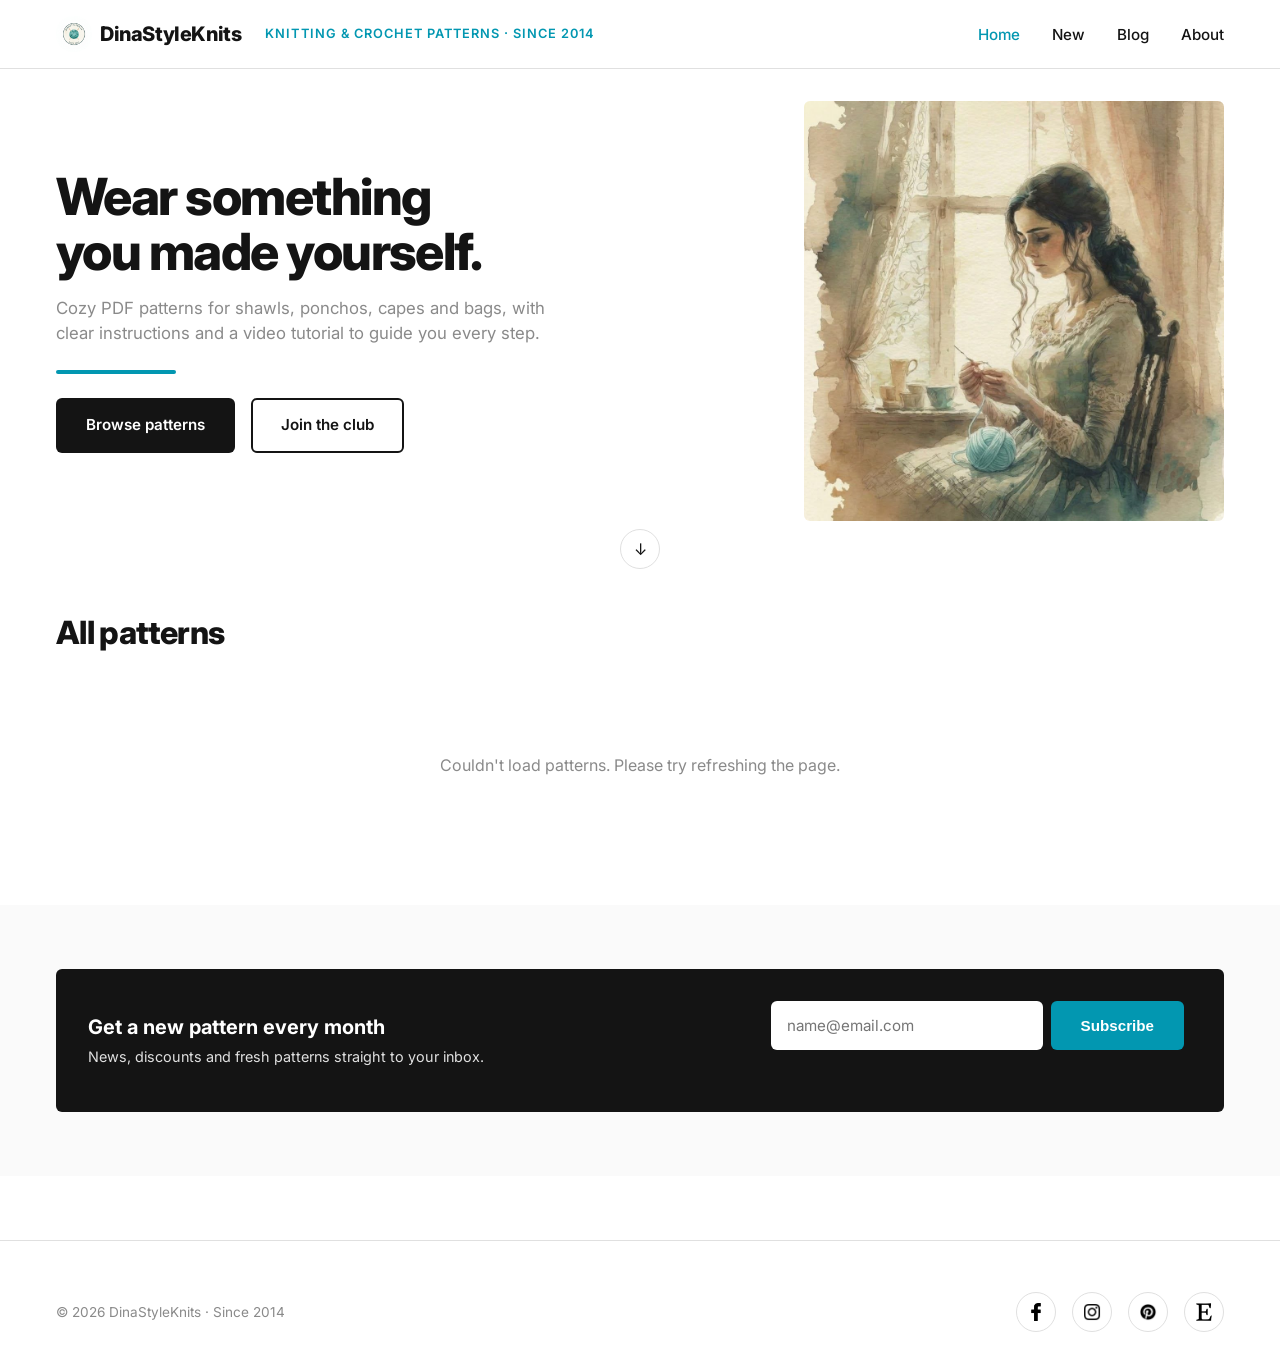
==== frontend/index.html @ 3f5d44da "Make hero illustration clickable, linking to Etsy listing" ====
<!DOCTYPE html>
<html lang="en">
<head>
  <meta charset="UTF-8" />
  <meta name="viewport" content="width=device-width, initial-scale=1.0" />
  <title>DinaStyleKnits — Modern Knit &amp; Crochet Patterns</title>
  <meta name="description" content="Cozy, wearable knit and crochet patterns — PDF + video tutorials. Sustainable accessories since 2014." />
  <link rel="icon" href="static/images/emblem.png" />
  <link rel="stylesheet" href="css/style.css" />
</head>
<body data-page="home">

  <header class="site-header" id="site-header"></header>

  <main>
    <section class="hero">
      <div class="container hero__inner">
        <div class="hero__content">
          <h1 class="hero__title">Wear something<br />you made yourself.</h1>
          <p class="hero__subtitle">
            Cozy PDF patterns for shawls, ponchos, capes and bags, with clear
            instructions and a video tutorial to guide you every step.
          </p>
          <span class="hero__title-accent"></span>
          <div class="hero__actions">
            <a class="btn btn-primary" href="#all-patterns">Browse patterns</a>
            <a class="btn btn-outline" href="#subscribe">Join the club</a>
          </div>
        </div>
        <a class="hero__image" href="https://www.etsy.com/shop/DinaStyleKnits?ref=shop-header-name&listing_id=279140232&from_page=listing&section_id=34374086" target="_blank" rel="noopener">
          <img src="static/images/hero-illustration.png" alt="Woman knitting by the window" />
        </a>
      </div>
      <div class="scroll-cue">
        <a href="#all-patterns" aria-label="Scroll to all patterns">↓</a>
      </div>
    </section>

    <section class="section" id="all-patterns">
      <div class="container">
        <div class="section__header">
          <h2 class="section__title">All patterns</h2>
        </div>
        <div class="pattern-grid" id="all-patterns-grid">
          <p class="grid-loading">Loading…</p>
        </div>
      </div>
    </section>

    <section class="section section--muted" id="subscribe">
      <div class="container">
        <div class="subscribe">
          <div class="subscribe__text">
            <h3>Get a new pattern every month</h3>
            <p>News, discounts and fresh patterns straight to your inbox.</p>
          </div>
          <form class="subscribe__form" id="subscribe-form">
            <input type="email" name="email" placeholder="name@email.com" required />
            <button type="submit" class="btn btn-accent">Subscribe</button>
            <p class="subscribe__message"></p>
          </form>
        </div>
      </div>
    </section>
  </main>

  <footer class="site-footer" id="site-footer"></footer>

  <script src="js/config.js"></script>
  <script src="js/api.js"></script>
  <script src="js/layout.js"></script>
  <script src="js/pattern-card.js"></script>
  <script src="js/subscribe.js"></script>
  <script src="js/home.js"></script>
</body>
</html>
---- frontend/css/style.css ----
/* =========================================================================
   DinaStyleKnits — дизайн-система
   Палітра затверджена замовницею: білий / чорний + яскравий бірюзовий (з банера)
   Мінімалізм: багато повітря, мінімум декору, акцент лише на кольорі й типографіці
   ========================================================================= */

@import url('https://fonts.googleapis.com/css2?family=Inter:wght@400;500;600;700;800&family=Alex+Brush&display=swap');

:root {
  /* Кольори — див. звіт з аналізу палітри (HEX виміряно напряму з банера/емблеми) */
  --color-accent: #0297B1;
  --color-accent-dark: #017792;
  --color-accent-light: #E3F5F8;
  --color-black: #141414;
  --color-white: #FFFFFF;
  --color-gray-50: #FAFAFA;
  --color-gray-100: #F2F2F2;
  --color-gray-300: #E0E0E0;
  --color-gray-500: #8A8A8A;

  /* Типографіка */
  --font-body: 'Inter', system-ui, -apple-system, sans-serif;

  /* Відступи (базова шкала 8px) */
  --space-1: 8px;
  --space-2: 16px;
  --space-3: 24px;
  --space-4: 32px;
  --space-6: 48px;
  --space-8: 64px;
  --space-10: 96px;

  --radius: 6px;
  --max-width: 1200px;
}

* {
  box-sizing: border-box;
}

html {
  scroll-behavior: smooth;
}

body {
  margin: 0;
  font-family: var(--font-body);
  color: var(--color-black);
  background: var(--color-white);
  line-height: 1.5;
  -webkit-font-smoothing: antialiased;
}

img {
  max-width: 100%;
  display: block;
}

a {
  color: inherit;
  text-decoration: none;
}

.container {
  max-width: var(--max-width);
  margin: 0 auto;
  padding: 0 var(--space-2);
}

/* Видимий фокус для клавіатурної навігації — не прибираємо outline, лише стилізуємо */
a:focus-visible,
button:focus-visible,
input:focus-visible {
  outline: 2px solid var(--color-accent);
  outline-offset: 2px;
}

/* ================= HEADER / NAV ================= */

.site-header {
  border-bottom: 1px solid var(--color-gray-300);
  position: sticky;
  top: 0;
  background: var(--color-white);
  z-index: 100;
}

.site-header__inner {
  display: flex;
  align-items: center;
  padding: var(--space-2) var(--space-2);
  max-width: var(--max-width);
  margin: 0 auto;
}

.brand {
  display: flex;
  align-items: center;
  gap: var(--space-1);
  font-weight: 800;
  font-size: 1.25rem;
  letter-spacing: -0.02em;
}

.brand img {
  height: 36px;
  width: 36px;
  border-radius: 50%;
}

.header-tagline {
  margin: 0 0 0 var(--space-3);
  text-transform: uppercase;
  letter-spacing: 0.08em;
  font-size: 0.8rem;
  font-weight: 600;
  color: var(--color-accent);
  white-space: nowrap;
}

.nav-links {
  display: flex;
  gap: var(--space-4);
  list-style: none;
  margin: 0 0 0 auto;
  padding: 0;
}

.nav-links a {
  font-weight: 500;
  font-size: 0.95rem;
  transition: color 0.15s ease;
}

.nav-links a:hover,
.nav-links a.is-active {
  color: var(--color-accent);
}

.nav-toggle {
  display: none;
  background: none;
  border: none;
  cursor: pointer;
  padding: var(--space-1);
}

.nav-toggle span {
  display: block;
  width: 24px;
  height: 2px;
  background: var(--color-black);
  margin: 5px 0;
  transition: transform 0.2s ease, opacity 0.2s ease;
}

/* ================= BUTTONS ================= */

.btn {
  display: inline-flex;
  align-items: center;
  justify-content: center;
  gap: var(--space-1);
  padding: 14px 28px;
  border-radius: var(--radius);
  font-weight: 600;
  font-size: 0.95rem;
  border: 2px solid transparent;
  cursor: pointer;
  transition: background 0.15s ease, color 0.15s ease, border-color 0.15s ease;
  min-height: 44px; /* зручний touch-таргет для мобільних */
}

.btn-primary {
  background: var(--color-black);
  color: var(--color-white);
}

.btn-primary:hover {
  background: var(--color-accent-dark);
}

.btn-outline {
  background: transparent;
  border-color: var(--color-black);
  color: var(--color-black);
}

.btn-outline:hover {
  border-color: var(--color-accent);
  color: var(--color-accent);
}

.btn-accent {
  background: var(--color-accent);
  color: var(--color-white);
}

.btn-accent:hover {
  background: var(--color-accent-dark);
}

/* ================= HERO ================= */

.hero {
  padding: var(--space-4) 0 var(--space-2);
}

.hero__inner {
  display: grid;
  grid-template-columns: 1.1fr 0.9fr;
  gap: var(--space-6);
  align-items: center;
}

.hero__content {
  display: flex;
  flex-direction: column;
  justify-content: center;
}

.hero__title {
  font-size: clamp(2rem, 4vw, 3.25rem);
  font-weight: 800;
  letter-spacing: -0.03em;
  line-height: 1.08;
  margin: 0 0 var(--space-2);
}

.hero__title-accent {
  display: block;
  width: 120px;
  height: 4px;
  background: var(--color-accent);
  border-radius: 2px;
  margin: 0 0 var(--space-3);
}

.hero__subtitle {
  font-size: 1.05rem;
  color: var(--color-gray-500);
  max-width: 46ch;
  margin: 0 0 var(--space-3);
}

.hero__actions {
  display: flex;
  gap: var(--space-2);
  flex-wrap: wrap;
}

.hero__image {
  display: block;
  aspect-ratio: 1 / 1;
  background: var(--color-gray-100);
  border-radius: var(--radius);
  overflow: hidden;
  max-width: 420px;
  margin-left: auto;
}

.hero__image img {
  width: 100%;
  height: 100%;
  object-fit: cover;
}

.scroll-cue {
  display: flex;
  justify-content: center;
  margin-top: var(--space-1);
}

.scroll-cue a {
  width: 40px;
  height: 40px;
  border: 1px solid var(--color-gray-300);
  border-radius: 50%;
  display: flex;
  align-items: center;
  justify-content: center;
}

/* ================= SECTIONS ================= */

.section {
  padding: var(--space-8) 0;
}

/* Секція одразу під hero — верхній відступ менший, бо hero вже має власний
   нижній відступ; без цього між блоками лишається забагато порожнього місця */
#all-patterns {
  padding-top: var(--space-3);
}

.section--muted {
  background: var(--color-gray-50);
}

.section__header {
  display: flex;
  justify-content: space-between;
  align-items: flex-end;
  margin-bottom: var(--space-4);
  gap: var(--space-2);
  flex-wrap: wrap;
}

.section__title {
  font-size: clamp(1.5rem, 3vw, 2rem);
  font-weight: 800;
  letter-spacing: -0.02em;
  margin: 0;
}

.section__link {
  font-weight: 600;
  font-size: 0.9rem;
  border-bottom: 1px solid currentColor;
  padding-bottom: 2px;
}

.section__link:hover {
  color: var(--color-accent);
}

/* ================= PATTERN GRID / CARDS ================= */

.pattern-grid {
  display: grid;
  grid-template-columns: repeat(3, 1fr);
  gap: var(--space-3);
}

.pattern-card {
  display: block;
}

.pattern-card__image {
  aspect-ratio: 1 / 1;
  background: var(--color-gray-100);
  border-radius: var(--radius);
  overflow: hidden;
  margin-bottom: var(--space-1);
}

.pattern-card__image img {
  width: 100%;
  height: 100%;
  object-fit: contain;
  transition: transform 0.3s ease;
}

.pattern-card:hover .pattern-card__image img {
  transform: scale(1.04);
}

.pattern-card__title {
  font-weight: 600;
  font-size: 0.95rem;
  margin: 0 0 4px;
  transition: color 0.15s ease;
}

.pattern-card:hover .pattern-card__title {
  color: var(--color-accent);
}

.pattern-card__price {
  color: var(--color-gray-500);
  font-size: 0.9rem;
  margin: 0;
}

.badge-new {
  display: inline-block;
  vertical-align: middle;
  margin-right: 6px;
  transform: translateY(-1px);
  background: var(--color-accent);
  color: var(--color-white);
  font-size: 0.7rem;
  font-weight: 700;
  text-transform: uppercase;
  letter-spacing: 0.04em;
  padding: 3px 8px;
  border-radius: 4px;
}

.grid-loading,
.grid-empty {
  grid-column: 1 / -1;
  text-align: center;
  color: var(--color-gray-500);
  padding: var(--space-6) 0;
}

/* ================= PATTERN DETAIL PAGE ================= */

.pattern-detail {
  display: grid;
  grid-template-columns: 1fr 1fr;
  gap: var(--space-6);
  align-items: start;
}

.pattern-detail__image {
  border-radius: var(--radius);
  overflow: hidden;
  background: var(--color-gray-100);
  aspect-ratio: 1 / 1;
}

.pattern-detail__image img {
  width: 100%;
  height: 100%;
  object-fit: contain;
}

.pattern-detail__price {
  font-size: 1.5rem;
  font-weight: 700;
  color: var(--color-accent);
  margin: var(--space-1) 0 var(--space-3);
}

.pattern-detail__description {
  color: var(--color-gray-500);
  margin-bottom: var(--space-3);
  white-space: pre-line;
}

.breadcrumb {
  font-size: 0.85rem;
  color: var(--color-gray-500);
  margin-bottom: var(--space-3);
}

.breadcrumb a:hover {
  color: var(--color-accent);
}

/* ================= SUBSCRIBE ================= */

.subscribe {
  background: var(--color-black);
  color: var(--color-white);
  border-radius: var(--radius);
  padding: var(--space-4);
  display: flex;
  justify-content: space-between;
  align-items: center;
  gap: var(--space-3);
  flex-wrap: wrap;
}

.subscribe__text h3 {
  margin: 0 0 4px;
  font-size: 1.25rem;
}

.subscribe__text p {
  margin: 0;
  color: var(--color-gray-300);
  font-size: 0.9rem;
}

.subscribe__form {
  display: flex;
  gap: var(--space-1);
  flex-wrap: wrap;
}

.subscribe__form input[type="email"] {
  padding: 12px 16px;
  border-radius: var(--radius);
  border: none;
  font-family: var(--font-body);
  font-size: 0.95rem;
  min-width: 240px;
  min-height: 44px;
}

.subscribe__message {
  width: 100%;
  font-size: 0.85rem;
  margin-top: var(--space-1);
}

.subscribe__message.is-success {
  color: #7CE0C6;
}

.subscribe__message.is-error {
  color: #FF9B9B;
}

/* ================= FOOTER ================= */

.site-footer {
  border-top: 1px solid var(--color-gray-300);
  padding: var(--space-6) 0 var(--space-4);
  margin-top: var(--space-8);
}

.site-footer__inner {
  display: flex;
  justify-content: space-between;
  align-items: center;
  flex-wrap: wrap;
  gap: var(--space-3);
}

.social-links {
  display: flex;
  gap: var(--space-2);
  list-style: none;
  margin: 0;
  padding: 0;
}

.social-links a {
  width: 40px;
  height: 40px;
  border-radius: 50%;
  border: 1px solid var(--color-gray-300);
  display: flex;
  align-items: center;
  justify-content: center;
  color: var(--color-black);
  transition: border-color 0.15s ease, color 0.15s ease;
}

.social-icon-img {
  width: 18px;
  height: 18px;
  object-fit: contain;
}

.social-links a:hover {
  border-color: var(--color-accent);
  color: var(--color-accent);
}

.footer-copy {
  color: var(--color-gray-500);
  font-size: 0.85rem;
}

/* ================= STUB PAGE (Blog / About) ================= */

.stub-page {
  padding: var(--space-10) 0;
  text-align: center;
}

.stub-page h1 {
  font-size: clamp(1.75rem, 4vw, 2.5rem);
  margin-bottom: var(--space-2);
}

.stub-page p {
  color: var(--color-gray-500);
  max-width: 50ch;
  margin: 0 auto;
}

/* =========================================================================
   МОБІЛЬНА АДАПТАЦІЯ
   База закладена вже зараз (за домовленістю), щоб пізніший платний етап
   був про доопрацювання, а не переписування з нуля.
   ========================================================================= */

@media (max-width: 900px) {
  .header-tagline {
    display: none;
  }

  .pattern-grid {
    grid-template-columns: repeat(2, 1fr);
  }

  .hero__inner {
    grid-template-columns: 1fr;
  }

  .hero__image {
    order: -1;
  }

  .pattern-detail {
    grid-template-columns: 1fr;
  }
}

@media (max-width: 640px) {
  .nav-toggle {
    display: block;
  }

  .header-tagline {
    display: none;
  }

  .nav-links {
    position: absolute;
    top: 100%;
    left: 0;
    right: 0;
    background: var(--color-white);
    border-bottom: 1px solid var(--color-gray-300);
    flex-direction: column;
    padding: var(--space-2);
    gap: var(--space-2);
    display: none;
  }

  .nav-links.is-open {
    display: flex;
  }

  .site-header__inner {
    position: relative;
  }

  .pattern-grid {
    grid-template-columns: repeat(2, 1fr);
    gap: var(--space-2);
  }

  .subscribe {
    flex-direction: column;
    align-items: flex-start;
  }

  .subscribe__form {
    width: 100%;
  }

  .subscribe__form input[type="email"] {
    flex: 1;
    min-width: 0;
  }

  .site-footer__inner {
    flex-direction: column;
    align-items: flex-start;
  }
}

@media (max-width: 420px) {
  .pattern-grid {
    grid-template-columns: 1fr;
  }
}
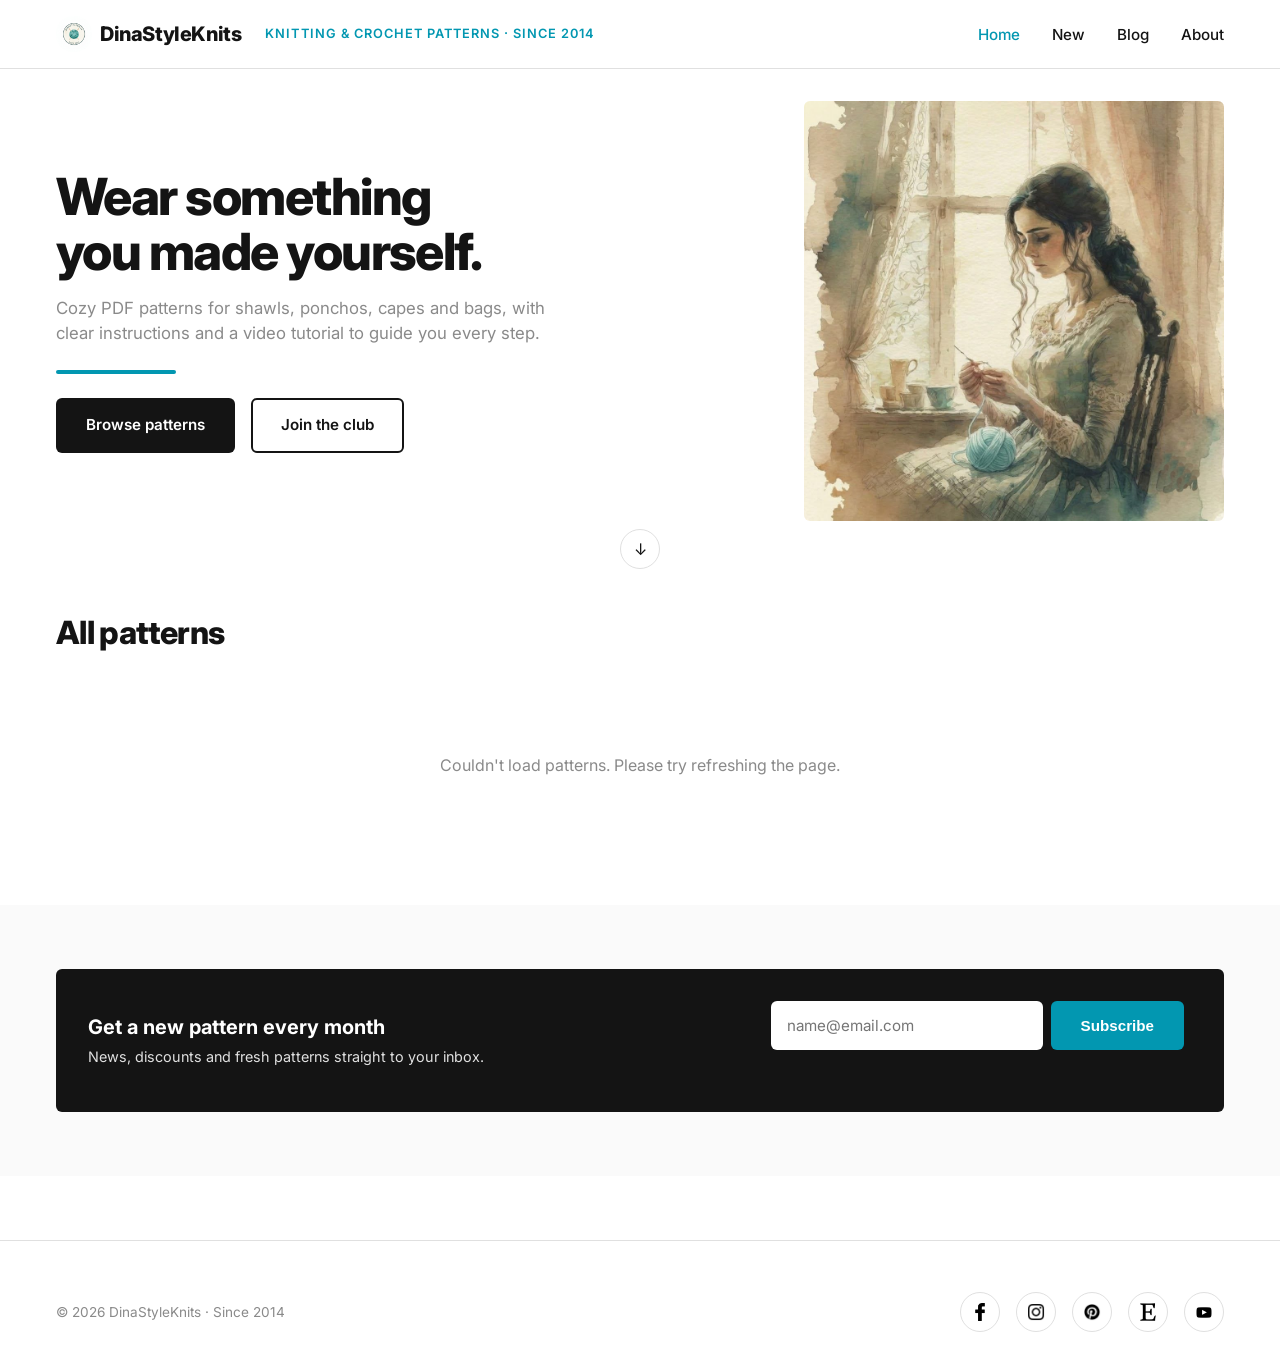
==== commit 68aca2e0: "Add subscribers tab, fix mobile overflow, OG tags, 404 page, Schema.org, cleanup" ====
--- a/frontend/index.html
+++ b/frontend/index.html
@@ -5,6 +5,14 @@
   <meta name="viewport" content="width=device-width, initial-scale=1.0" />
   <title>DinaStyleKnits — Modern Knit &amp; Crochet Patterns</title>
   <meta name="description" content="Cozy, wearable knit and crochet patterns — PDF + video tutorials. Sustainable accessories since 2014." />
+  <!-- Open Graph — картка попереднього перегляду при поширенні посилання в соцмережах/месенджерах.
+       ⚠️ Коли буде готовий постійний домен, замінити og:url і og:image на нього. -->
+  <meta property="og:type" content="website" />
+  <meta property="og:title" content="DinaStyleKnits — Modern Knit &amp; Crochet Patterns" />
+  <meta property="og:description" content="Cozy, wearable knit and crochet patterns — PDF + video tutorials. Sustainable accessories since 2014." />
+  <meta property="og:image" content="https://dinastyleknits.vercel.app/static/images/emblem.png" />
+  <meta property="og:url" content="https://dinastyleknits.vercel.app/index.html" />
+  <meta name="twitter:card" content="summary_large_image" />
   <link rel="icon" href="static/images/emblem.png" />
   <link rel="stylesheet" href="css/style.css" />
 </head>
--- a/frontend/css/style.css
+++ b/frontend/css/style.css
@@ -4,7 +4,7 @@
    Мінімалізм: багато повітря, мінімум декору, акцент лише на кольорі й типографіці
    ========================================================================= */
 
-@import url('https://fonts.googleapis.com/css2?family=Inter:wght@400;500;600;700;800&family=Alex+Brush&display=swap');
+@import url('https://fonts.googleapis.com/css2?family=Inter:wght@400;500;600;700;800&display=swap');
 
 :root {
   /* Кольори — див. звіт з аналізу палітри (HEX виміряно напряму з банера/емблеми) */
@@ -537,6 +537,11 @@
   object-fit: contain;
 }
 
+.social-icon-img.icon-youtube {
+  width: 30px;
+  height: 15px;
+}
+
 .social-links a:hover {
   border-color: var(--color-accent);
   color: var(--color-accent);
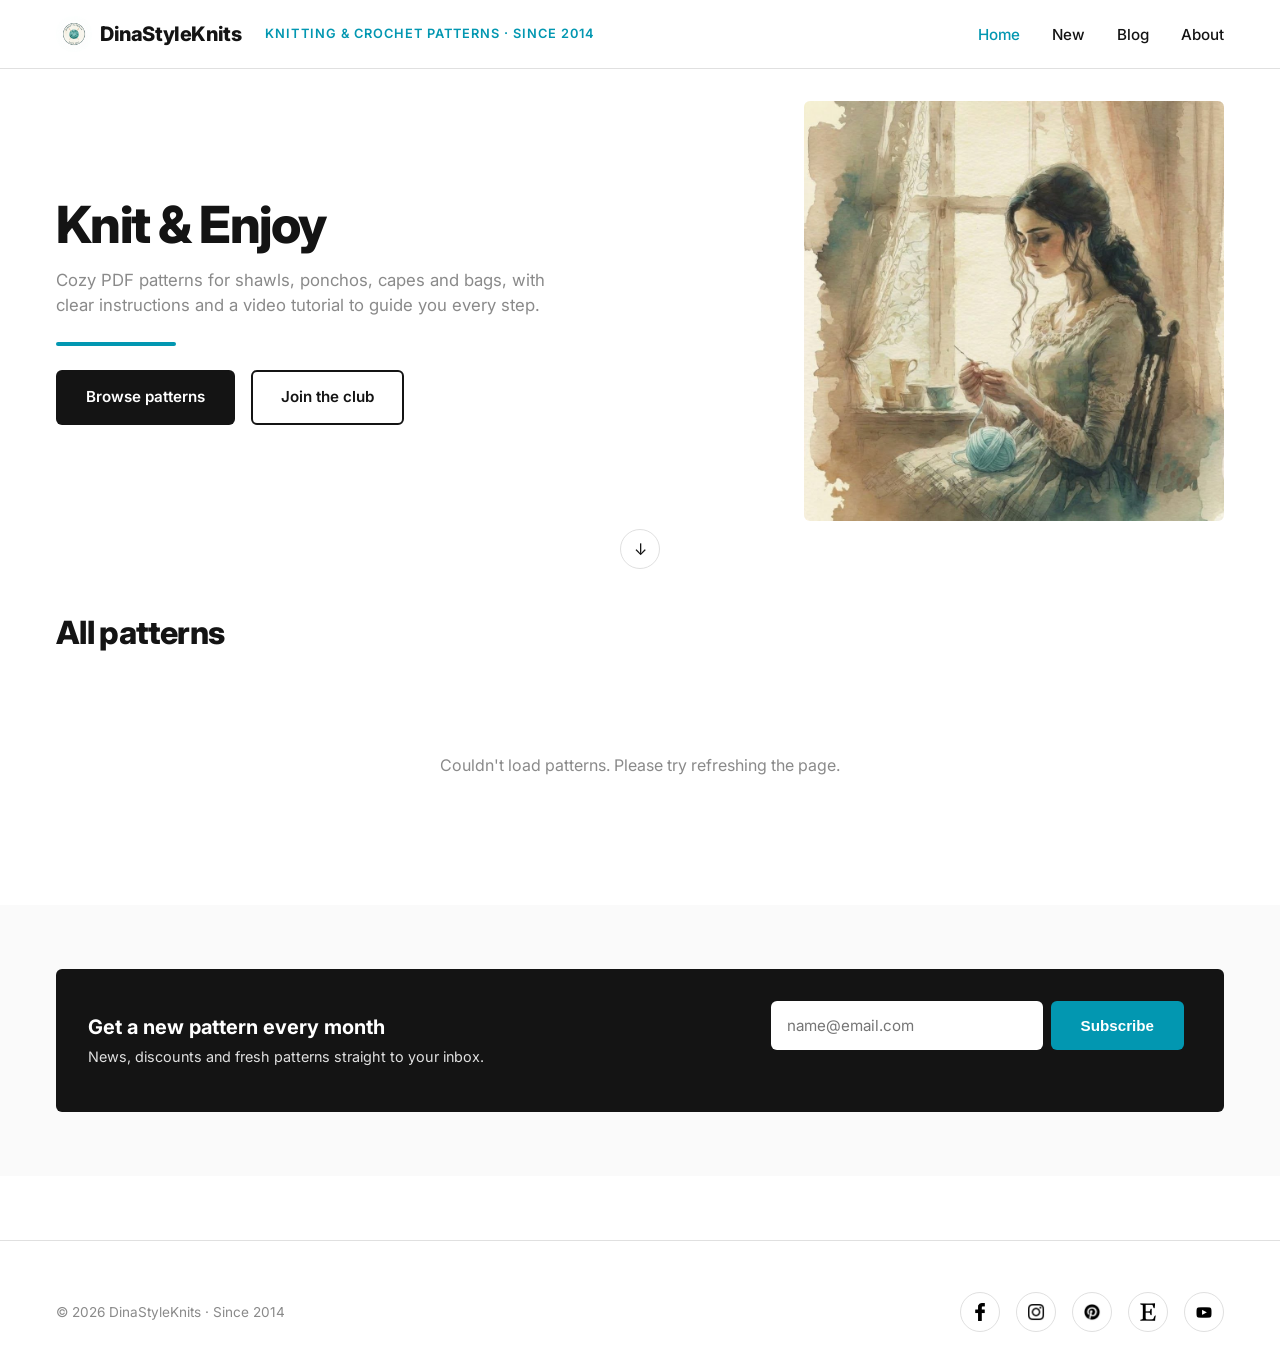
==== commit 6eeae42a: "Update hero title text" ====
--- a/frontend/index.html
+++ b/frontend/index.html
@@ -13,7 +13,10 @@
   <meta property="og:image" content="https://dinastyleknits.vercel.app/static/images/emblem.png" />
   <meta property="og:url" content="https://dinastyleknits.vercel.app/index.html" />
   <meta name="twitter:card" content="summary_large_image" />
-  <link rel="icon" href="static/images/emblem.png" />
+  <link rel="icon" href="favicon.ico" sizes="any" />
+  <link rel="icon" type="image/png" sizes="32x32" href="static/images/favicon-32x32.png" />
+  <link rel="icon" type="image/png" sizes="16x16" href="static/images/favicon-16x16.png" />
+  <link rel="apple-touch-icon" href="apple-touch-icon.png" />
   <link rel="stylesheet" href="css/style.css" />
 </head>
 <body data-page="home">
@@ -24,7 +27,7 @@
     <section class="hero">
       <div class="container hero__inner">
         <div class="hero__content">
-          <h1 class="hero__title">Wear something<br />you made yourself.</h1>
+          <h1 class="hero__title">Knit & Enjoy</h1>
           <p class="hero__subtitle">
             Cozy PDF patterns for shawls, ponchos, capes and bags, with clear
             instructions and a video tutorial to guide you every step.
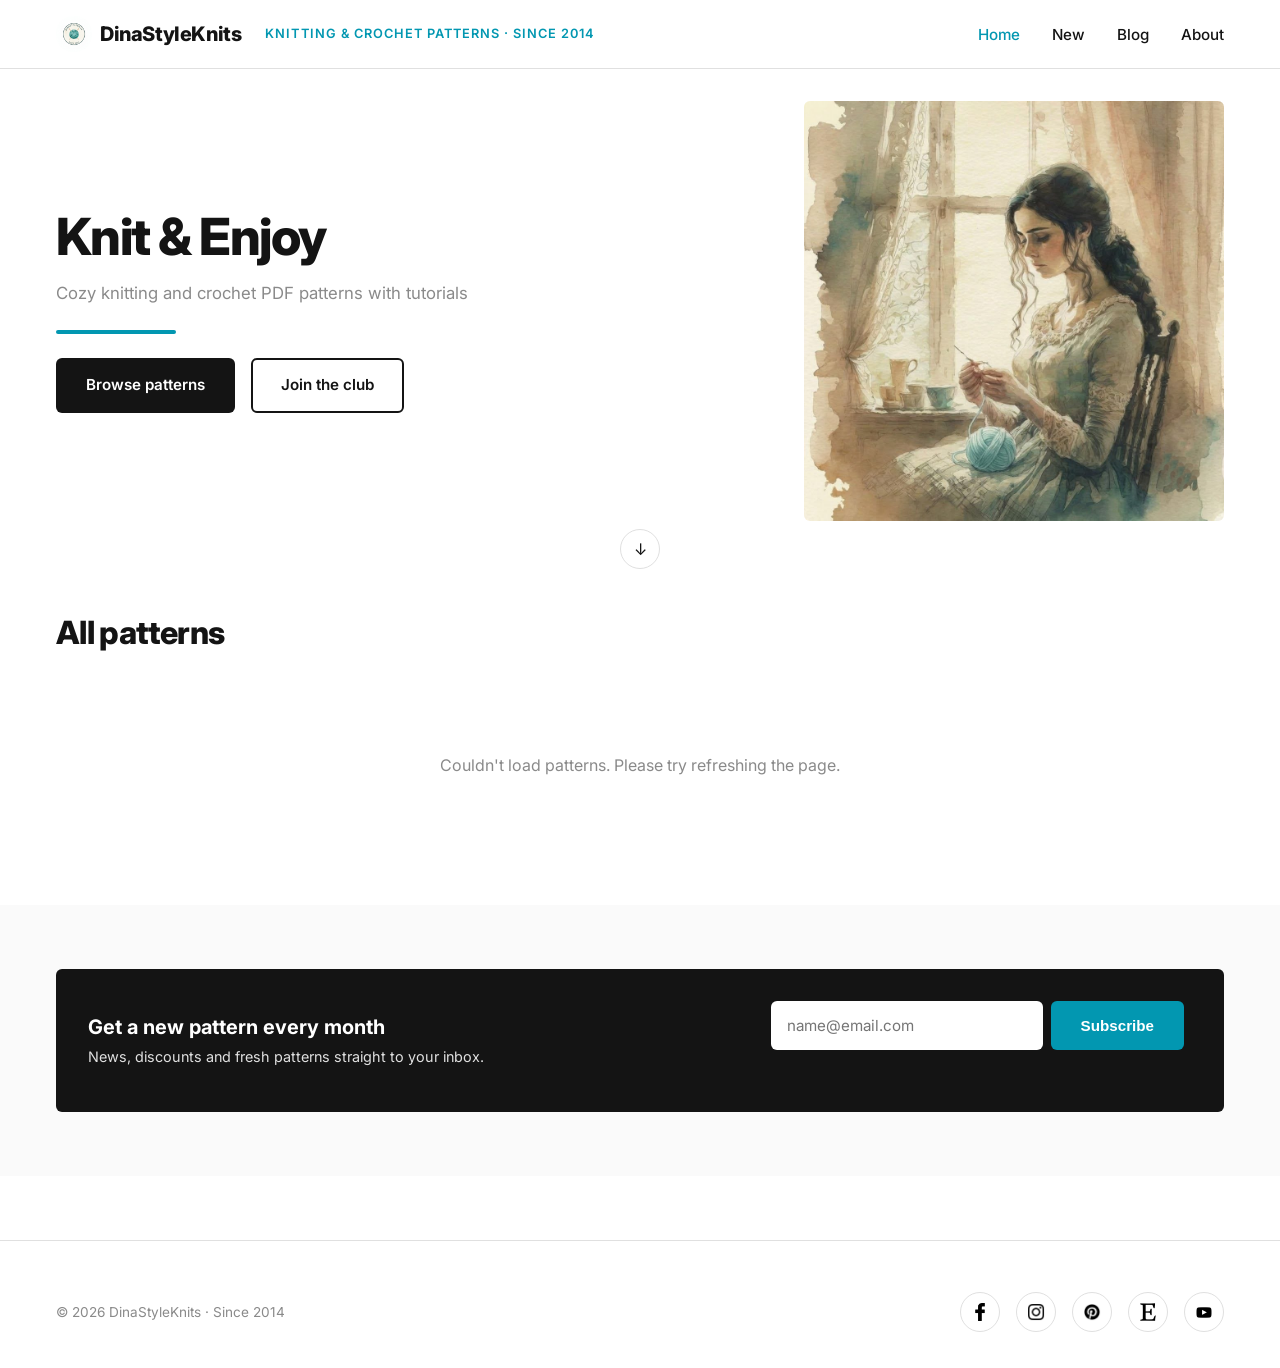
==== commit b77d5c47: "Update hero subtitle text" ====
--- a/frontend/index.html
+++ b/frontend/index.html
@@ -29,8 +29,7 @@
         <div class="hero__content">
           <h1 class="hero__title">Knit & Enjoy</h1>
           <p class="hero__subtitle">
-            Cozy PDF patterns for shawls, ponchos, capes and bags, with clear
-            instructions and a video tutorial to guide you every step.
+              Cozy knitting and crochet PDF patterns with tutorials
           </p>
           <span class="hero__title-accent"></span>
           <div class="hero__actions">
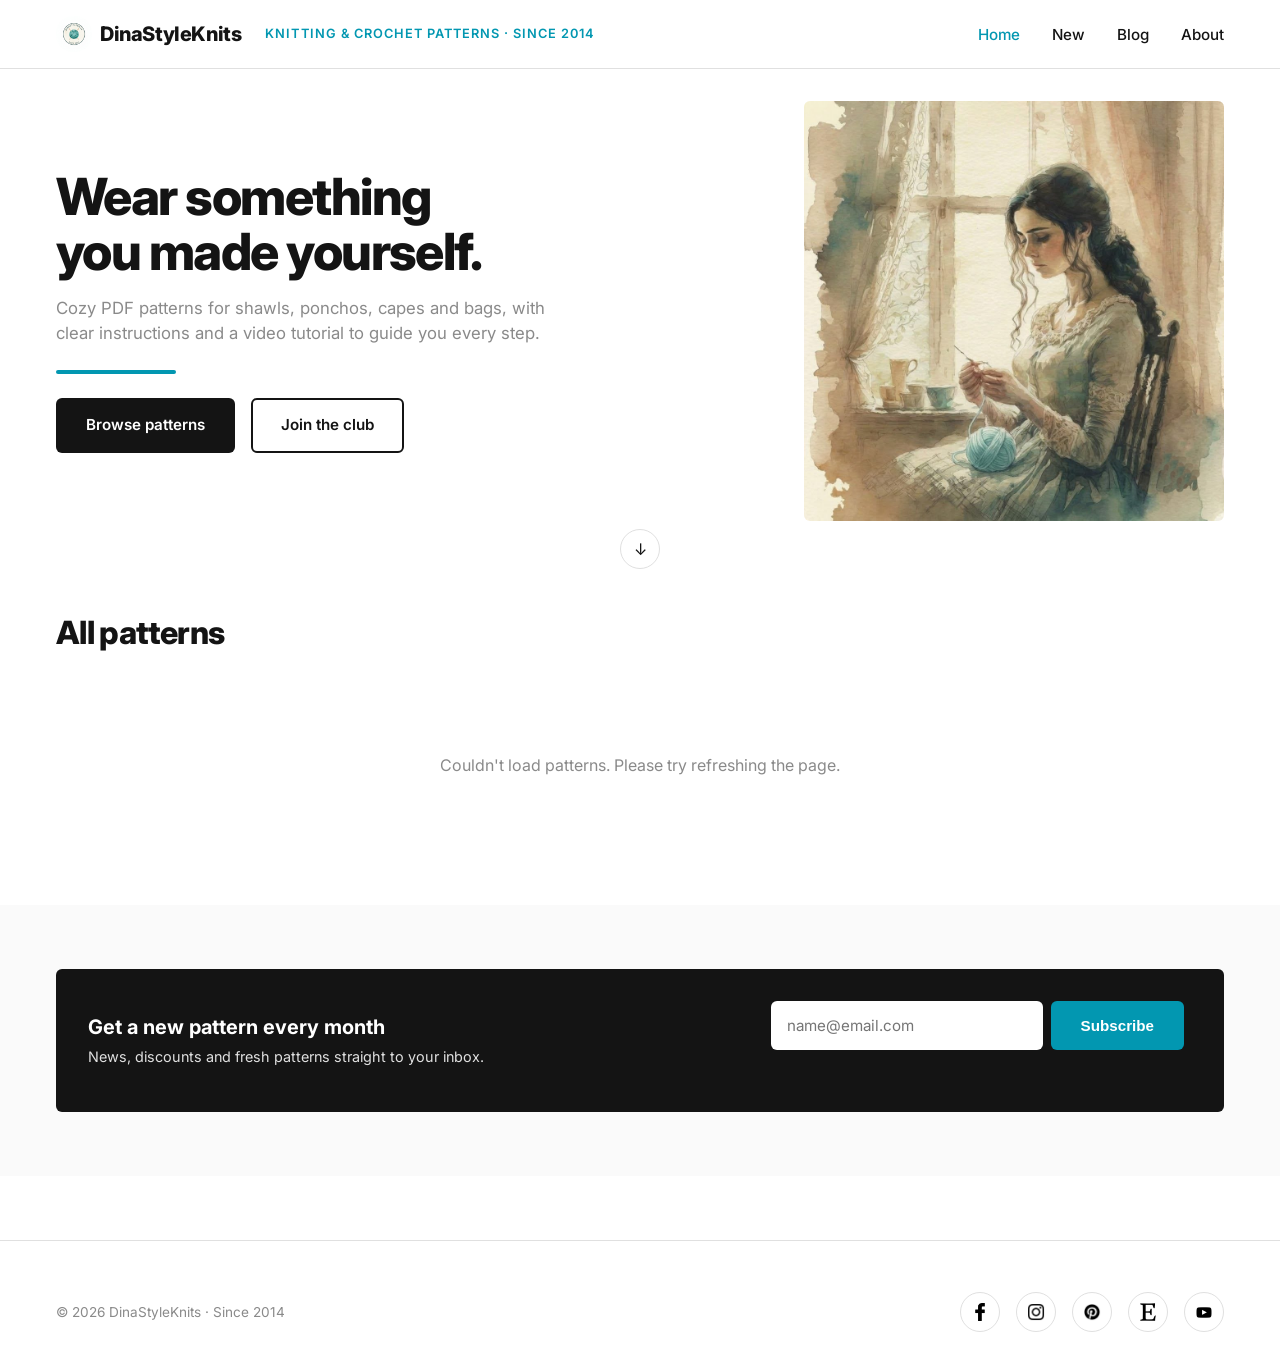
==== commit cc69effc: "Add Vercel Analytics, update domain references to dinastyleknits.com/v2" ====
--- a/frontend/index.html
+++ b/frontend/index.html
@@ -10,8 +10,8 @@
   <meta property="og:type" content="website" />
   <meta property="og:title" content="DinaStyleKnits — Modern Knit &amp; Crochet Patterns" />
   <meta property="og:description" content="Cozy, wearable knit and crochet patterns — PDF + video tutorials. Sustainable accessories since 2014." />
-  <meta property="og:image" content="https://dinastyleknits.vercel.app/static/images/emblem.png" />
-  <meta property="og:url" content="https://dinastyleknits.vercel.app/index.html" />
+  <meta property="og:image" content="https://dinastyleknits.com/v2/static/images/emblem.png" />
+  <meta property="og:url" content="https://dinastyleknits.com/v2/index.html" />
   <meta name="twitter:card" content="summary_large_image" />
   <link rel="icon" href="favicon.ico" sizes="any" />
   <link rel="icon" type="image/png" sizes="32x32" href="static/images/favicon-32x32.png" />
@@ -27,9 +27,10 @@
     <section class="hero">
       <div class="container hero__inner">
         <div class="hero__content">
-          <h1 class="hero__title">Knit & Enjoy</h1>
+          <h1 class="hero__title">Wear something<br />you made yourself.</h1>
           <p class="hero__subtitle">
-              Cozy knitting and crochet PDF patterns with tutorials
+            Cozy PDF patterns for shawls, ponchos, capes and bags, with clear
+            instructions and a video tutorial to guide you every step.
           </p>
           <span class="hero__title-accent"></span>
           <div class="hero__actions">
@@ -82,5 +83,6 @@
   <script src="js/pattern-card.js"></script>
   <script src="js/subscribe.js"></script>
   <script src="js/home.js"></script>
+  <script defer src="/_vercel/insights/script.js"></script>
 </body>
 </html>
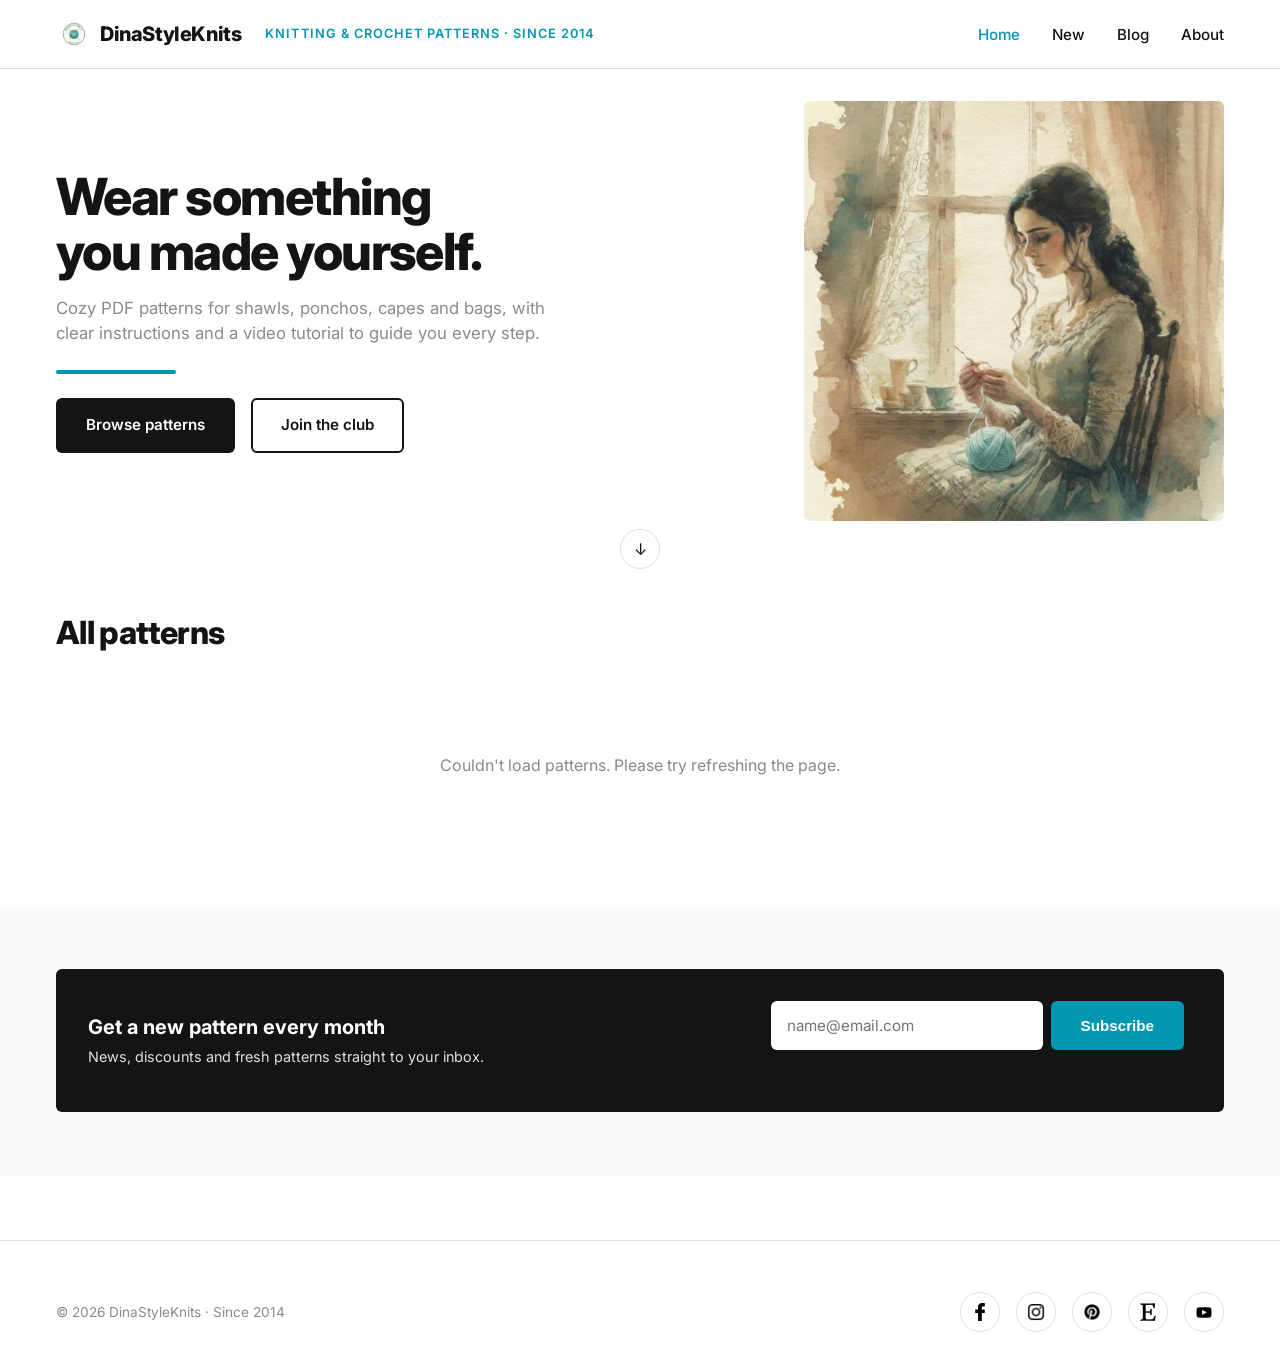
==== commit ae674e90: "Optimize all images, auto-compress future admin uploads" ====
--- a/frontend/index.html
+++ b/frontend/index.html
@@ -10,7 +10,7 @@
   <meta property="og:type" content="website" />
   <meta property="og:title" content="DinaStyleKnits — Modern Knit &amp; Crochet Patterns" />
   <meta property="og:description" content="Cozy, wearable knit and crochet patterns — PDF + video tutorials. Sustainable accessories since 2014." />
-  <meta property="og:image" content="https://dinastyleknits.com/v2/static/images/emblem.png" />
+  <meta property="og:image" content="https://dinastyleknits.com/v2/static/images/emblem.jpg" />
   <meta property="og:url" content="https://dinastyleknits.com/v2/index.html" />
   <meta name="twitter:card" content="summary_large_image" />
   <link rel="icon" href="favicon.ico" sizes="any" />
@@ -39,7 +39,7 @@
           </div>
         </div>
         <a class="hero__image" href="https://www.etsy.com/shop/DinaStyleKnits?ref=shop-header-name&listing_id=279140232&from_page=listing&section_id=34374086" target="_blank" rel="noopener">
-          <img src="static/images/hero-illustration.png" alt="Woman knitting by the window" />
+          <img src="static/images/hero-illustration.jpg" alt="Woman knitting by the window" />
         </a>
       </div>
       <div class="scroll-cue">
